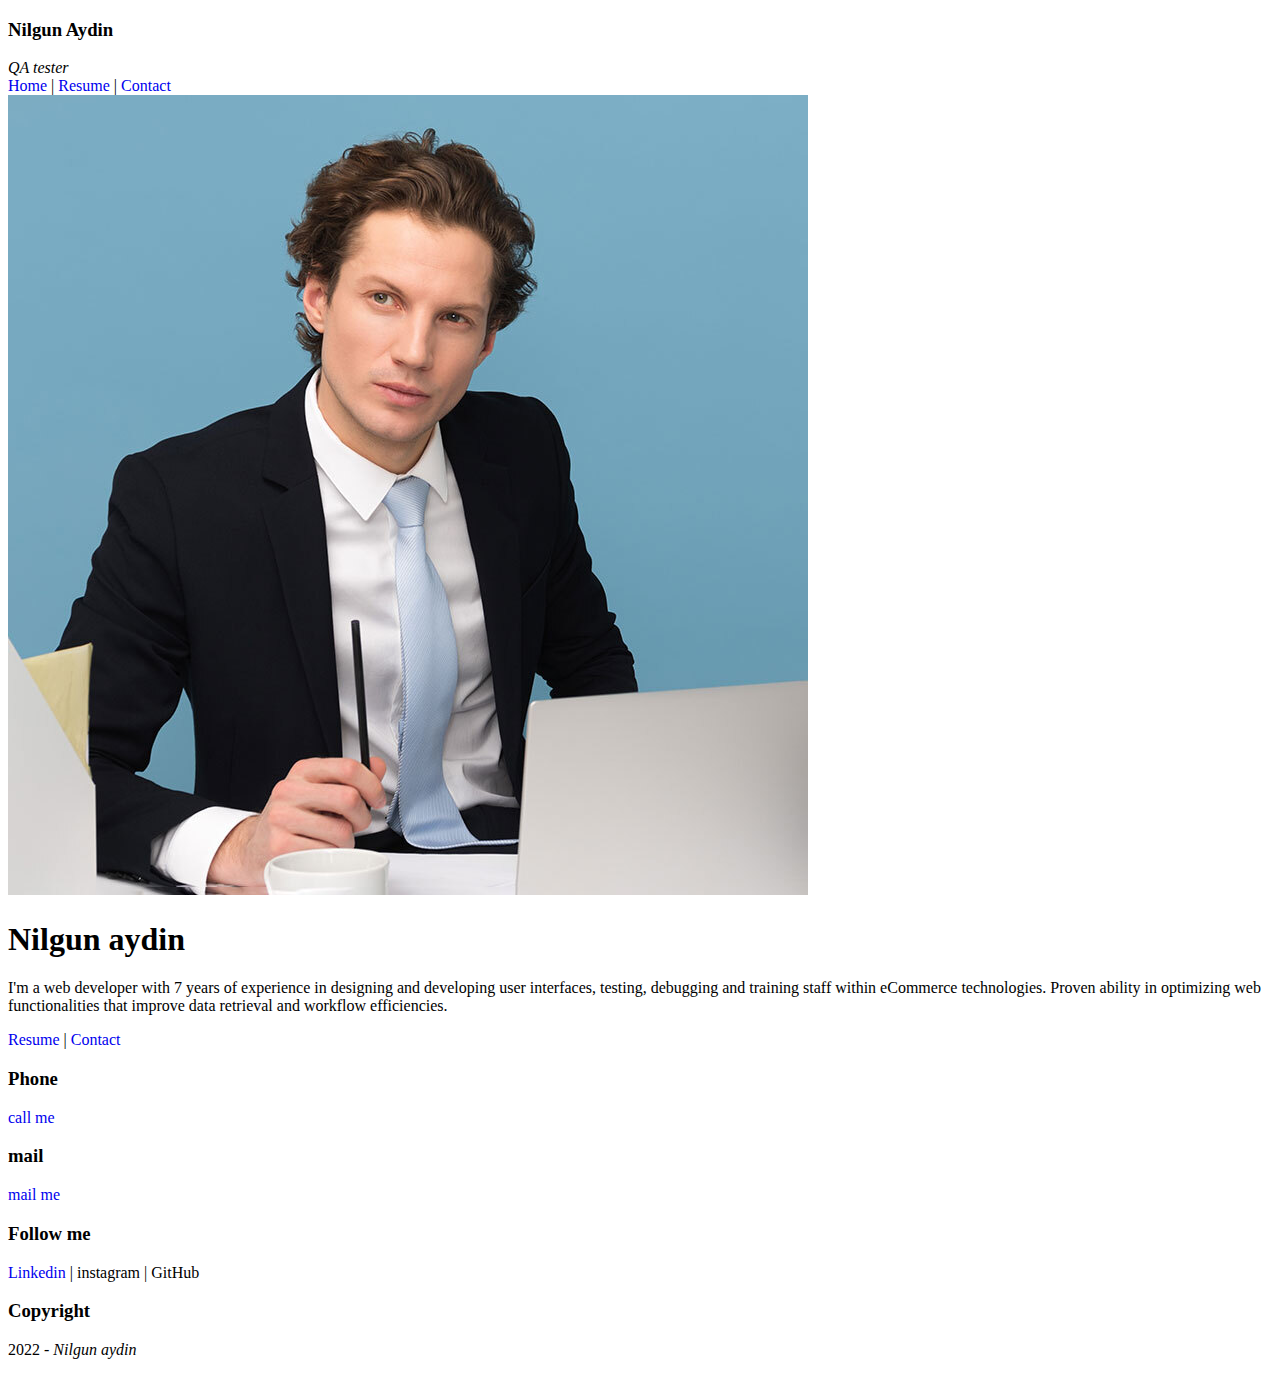
==== index.html @ 25bb92e1 "commit it" ====
<!DOCTYPE html>
<html lang="en">
  <head>
    <meta charset="UTF-8" />
    <meta http-equiv="X-UA-Compatible" content="IE=edge" />
    <meta name="viewport" content="width=device-width, initial-scale=1.0" />
    <title><h1>Nilgun Aydin</h1></title>
    <link rel="stylesheet" href="css/style.css">
  </head>
  <body>
    <div class="header">
      <div class="title">
        <h3>Nilgun Aydin</h3>
        <i>QA tester</i>
      </div>
      <div class="menu">
        <a href="index.html">Home</a> | <a href="resume.html">Resume</a> | <a href="contact.html">Contact</a></div>
    </div>
    <div class="content">
<div class="about">

<div class="myPhoto">
<img src="img/pexels-moose-photos-1586996.jpg" alt="resim yuklenmedi :( " title= "Nilgun aydin">
</div>
<div class="description">
<h1>Nilgun aydin</h1>
<p>I'm a web developer with 7 years of experience in designing and
    developing user interfaces, testing, debugging and training staff
    within eCommerce technologies. Proven ability in optimizing web
    functionalities that improve data retrieval and workflow
    efficiencies.</p>
    <div class="toolbar">
      <a href="resume.html">Resume</a>  | <a href="contact.html">Contact</a>
    </div>
</div>
</div>
    </div>
<div class="footer">
    <div>

    <h3>Phone</h3>
    <p><a href="tel:+15555555"> call me </a> </p>
</div>
<div>
<h3>mail</h3>
<p><a href="mailto: nilgun@aydin.com">mail me</a>  </p>
</div>
<div>
<h3>Follow me</h3>
<p><a href="https://www.linkedin.com/in/nilgnaydin/" target="blank_"> Linkedin</a> | instagram | GitHub </p> 
</div>
<div>
    <h3>Copyright</h3>
    <p>2022 - <i>Nilgun aydin</i></p>
</div>
    </div>
  </body>
</html>
---- css/style.css ----
.kirmizi{
    color:red;
    text-align: right;
    background-color: aquamarine;
}
a{
    text-decoration: none;
    font-weight: 400;
}
.kutu{
    width:70%;
    height: 50px;
    background-color: blueviolet;
    border:10px solid rgb(84, 4, 116);
    border-radius: 20px;
    box-shadow: 5px 5px 10px red;
}
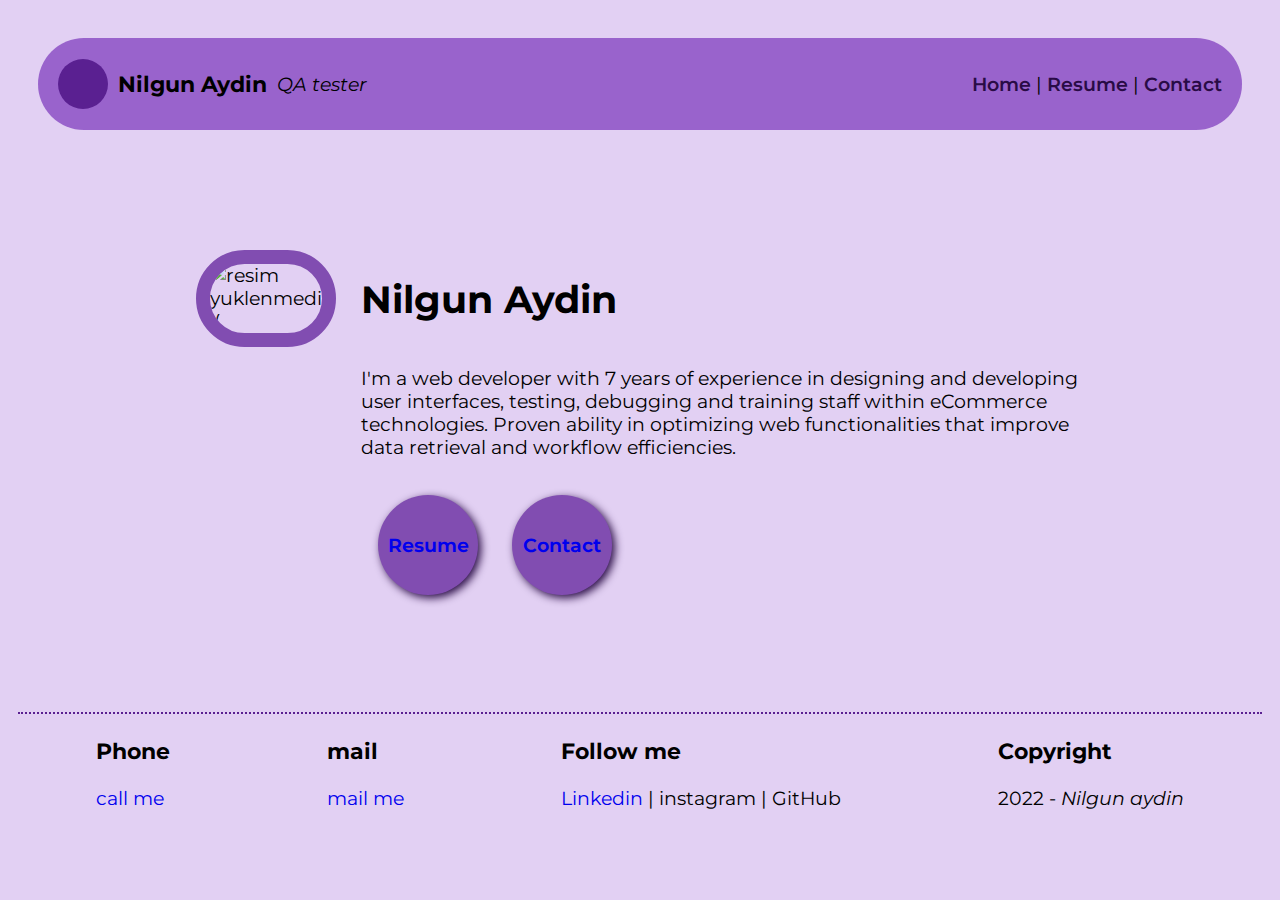
==== commit 21890a22: "homeno" ====
--- a/index.html
+++ b/index.html
@@ -4,12 +4,13 @@
     <meta charset="UTF-8" />
     <meta http-equiv="X-UA-Compatible" content="IE=edge" />
     <meta name="viewport" content="width=device-width, initial-scale=1.0" />
-    <title><h1>Nilgun Aydin</h1></title>
+    <title>Nilgun Aydin</title>
     <link rel="stylesheet" href="css/style.css">
   </head>
   <body>
     <div class="header">
       <div class="title">
+        <span></span>
         <h3>Nilgun Aydin</h3>
         <i>QA tester</i>
       </div>
@@ -20,17 +21,17 @@
 <div class="about">
 
 <div class="myPhoto">
-<img src="img/pexels-moose-photos-1586996.jpg" alt="resim yuklenmedi :( " title= "Nilgun aydin">
+<img src="img/ppppp.JPG" alt="resim yuklenmedi :( " title= "Nilgun aydin">
 </div>
 <div class="description">
-<h1>Nilgun aydin</h1>
+<h1>Nilgun Aydin</h1>
 <p>I'm a web developer with 7 years of experience in designing and
     developing user interfaces, testing, debugging and training staff
     within eCommerce technologies. Proven ability in optimizing web
     functionalities that improve data retrieval and workflow
     efficiencies.</p>
     <div class="toolbar">
-      <a href="resume.html">Resume</a>  | <a href="contact.html">Contact</a>
+      <a href="resume.html">Resume</a>  <a href="contact.html">Contact</a>
     </div>
 </div>
 </div>
--- a/css/style.css
+++ b/css/style.css
@@ -1,17 +1,141 @@
-.kirmizi{
-    color:red;
-    text-align: right;
-    background-color: aquamarine;
+@import url('https://fonts.googleapis.com/css2?family=Montserrat:wght@100;200;300;400;500;600;700;800;900&display=swap');
+
+*{ 
+box-sizing: border-box;
+}
+body{
+    font-family: 'Montserrat', sans-serif;
+    padding: 10px;
+    font-size: 19px;
+    background-color:rgba(215, 190, 238, 0.719);
 }
 a{
-    text-decoration: none;
-    font-weight: 400;
+text-decoration: none;
+font-weight: 400;
 }
-.kutu{
-    width:70%;
+
+input, textarea{
+    border: 1px solid rgb(75, 12, 133);
+    border-radius: 10px;
+    padding: 10px;
+    width: 100%;
+}
+
+button{
+    border: 1px solid rgb(125, 54, 190);
+    border-radius: 10px;
+    padding: 10px 30px;
+    background-color: rgb(129, 77, 177);
+    color: white;
+    font-size: 25px;
+    
+}
+
+.header{
+display: flex;
+    justify-content: space-between;
+    align-items: center;
+    background-color: rgb(153, 99, 204) ;
+padding: 10px 20px;
+margin: 20px;
+border-radius: 60px;
+}
+.header .title {
+    display: flex;
+   align-items: center;
+gap: 10px;
+
+}
+.content{
+    display: flex;
+    flex-direction: column;
+    align-items: center;
+    padding: 100px;
+   
+}
+.content .about {
+    display: flex;
+    justify-content: space-between;
+    width:85%;
+    gap: 25px;   
+}
+
+.content .description {
+    display: flex;
+    flex-direction: column;
+    justify-content: center;
+    
+}
+
+.content .about img{
+width: 400px;
+height: 400px;
+border-radius: 200px;
+border: 14px solid  rgb(129, 77, 177);
+
+
+}
+
+.content .toolbar{ display: flex;
+
+}
+.content .toolbar a{
+background-color:  rgb(129, 77, 177);
+width: 100px;
+height: 100px;
+border-radius: 50px;
+display: flex;
+justify-content: center;
+align-items: center;
+margin: 17px;
+font-weight: 650;
+box-shadow: 3px 3px 8px rgb(41, 11, 70);
+}
+
+.section { width: 60%;}
+
+.section .card{
+display: flex;
+border-radius: 20px ;
+align-items: center;
+border:2px solid rgb(66, 19, 110);
+padding: 30px;
+margin-bottom: 40px;
+gap: 15px;
+
+box-shadow: 3px 3px 8px rgb(41, 11, 70);}
+
+.section .card .left{
+    flex: 3;
+
+}
+.section .card .right{
+flex: 2;
+}
+.footer{
+    display: flex;
+    justify-content: space-around;
+    border-top: 2px dotted rgb(90, 32, 145);
+}
+.section .form-row{
+margin-bottom: 20px;
+
+}
+.content h1 span, .header .title span{
+    background-color:rgb(90, 32, 145);
+    width: 50px;
     height: 50px;
-    background-color: blueviolet;
-    border:10px solid rgb(84, 4, 116);
-    border-radius: 20px;
-    box-shadow: 5px 5px 10px red;
+    border-radius: 25px;
+}
+.content h1{display: flex;
+gap: 15px; }
+
+.section .card h2{
+color:rebeccapurple;}
+
+.header .menu a{
+
+    font-weight: 600;
+    color:rgb(41, 11, 70);
+    
 }